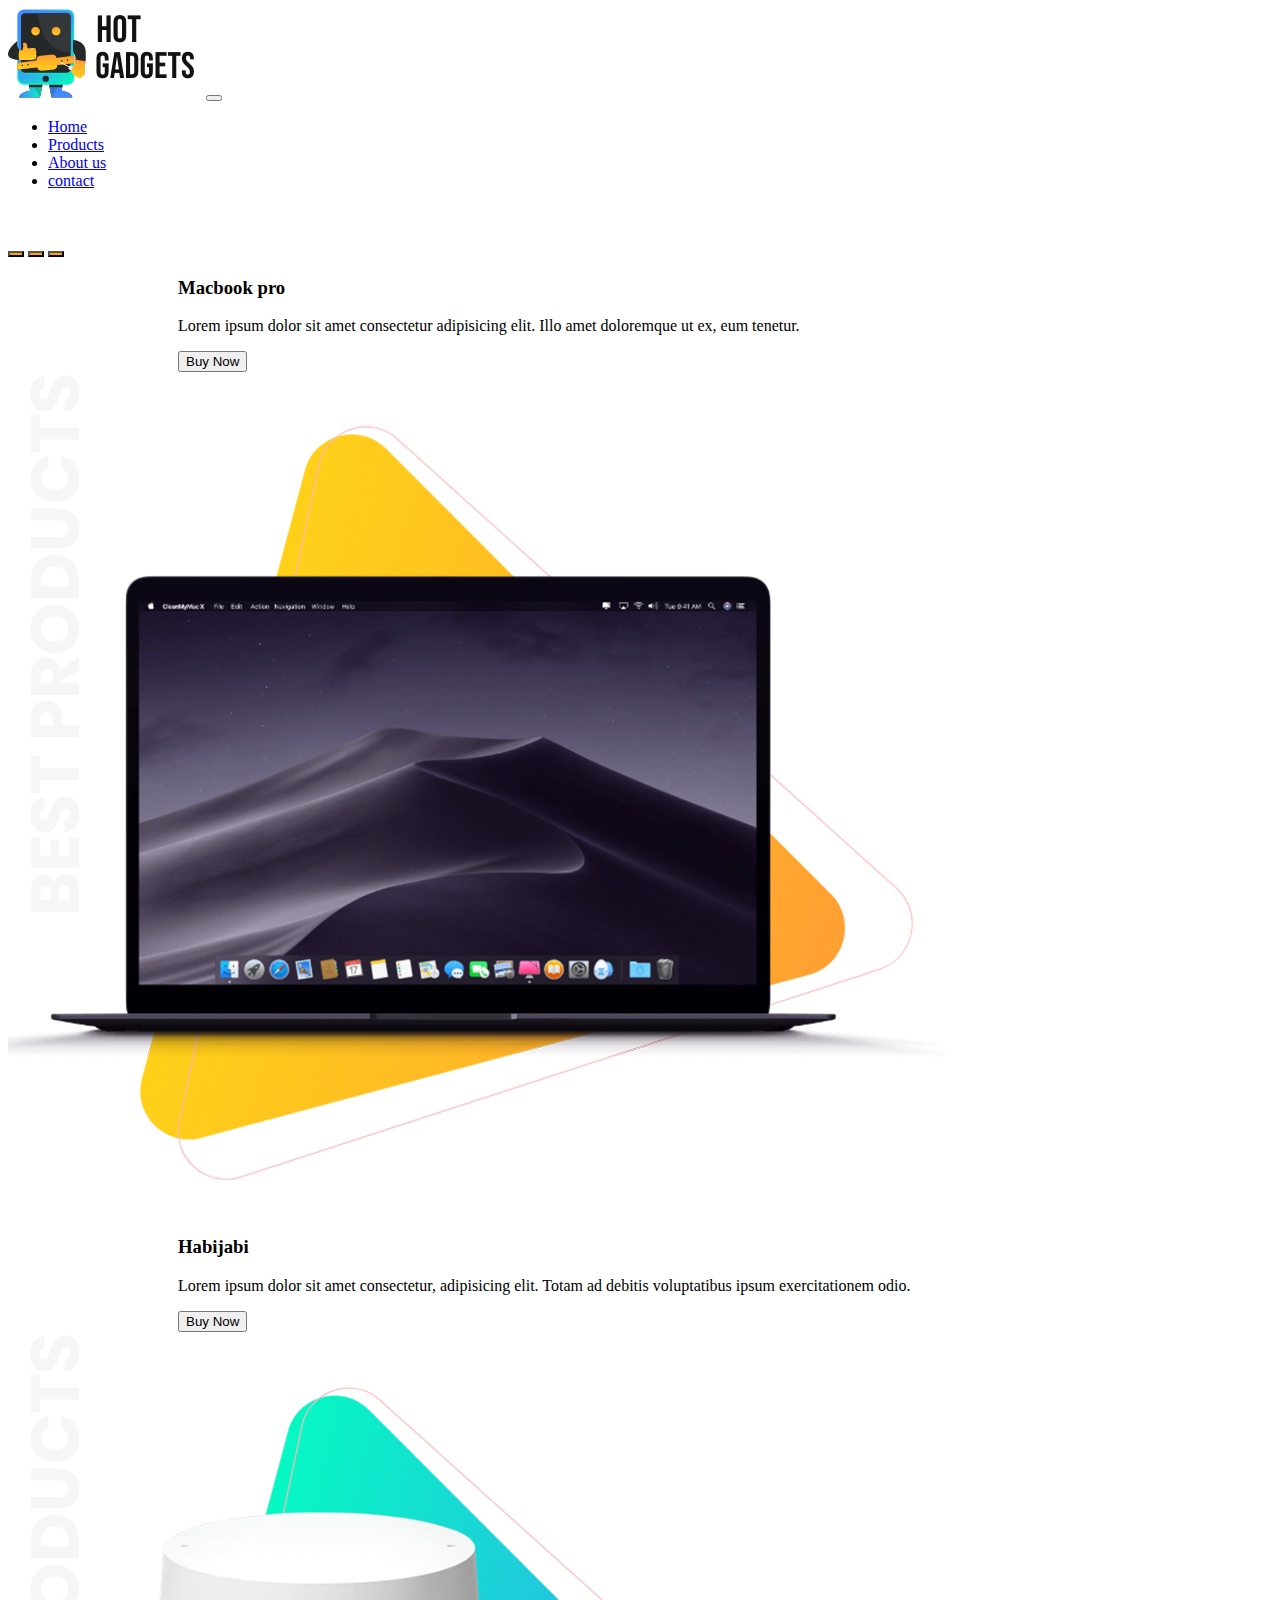
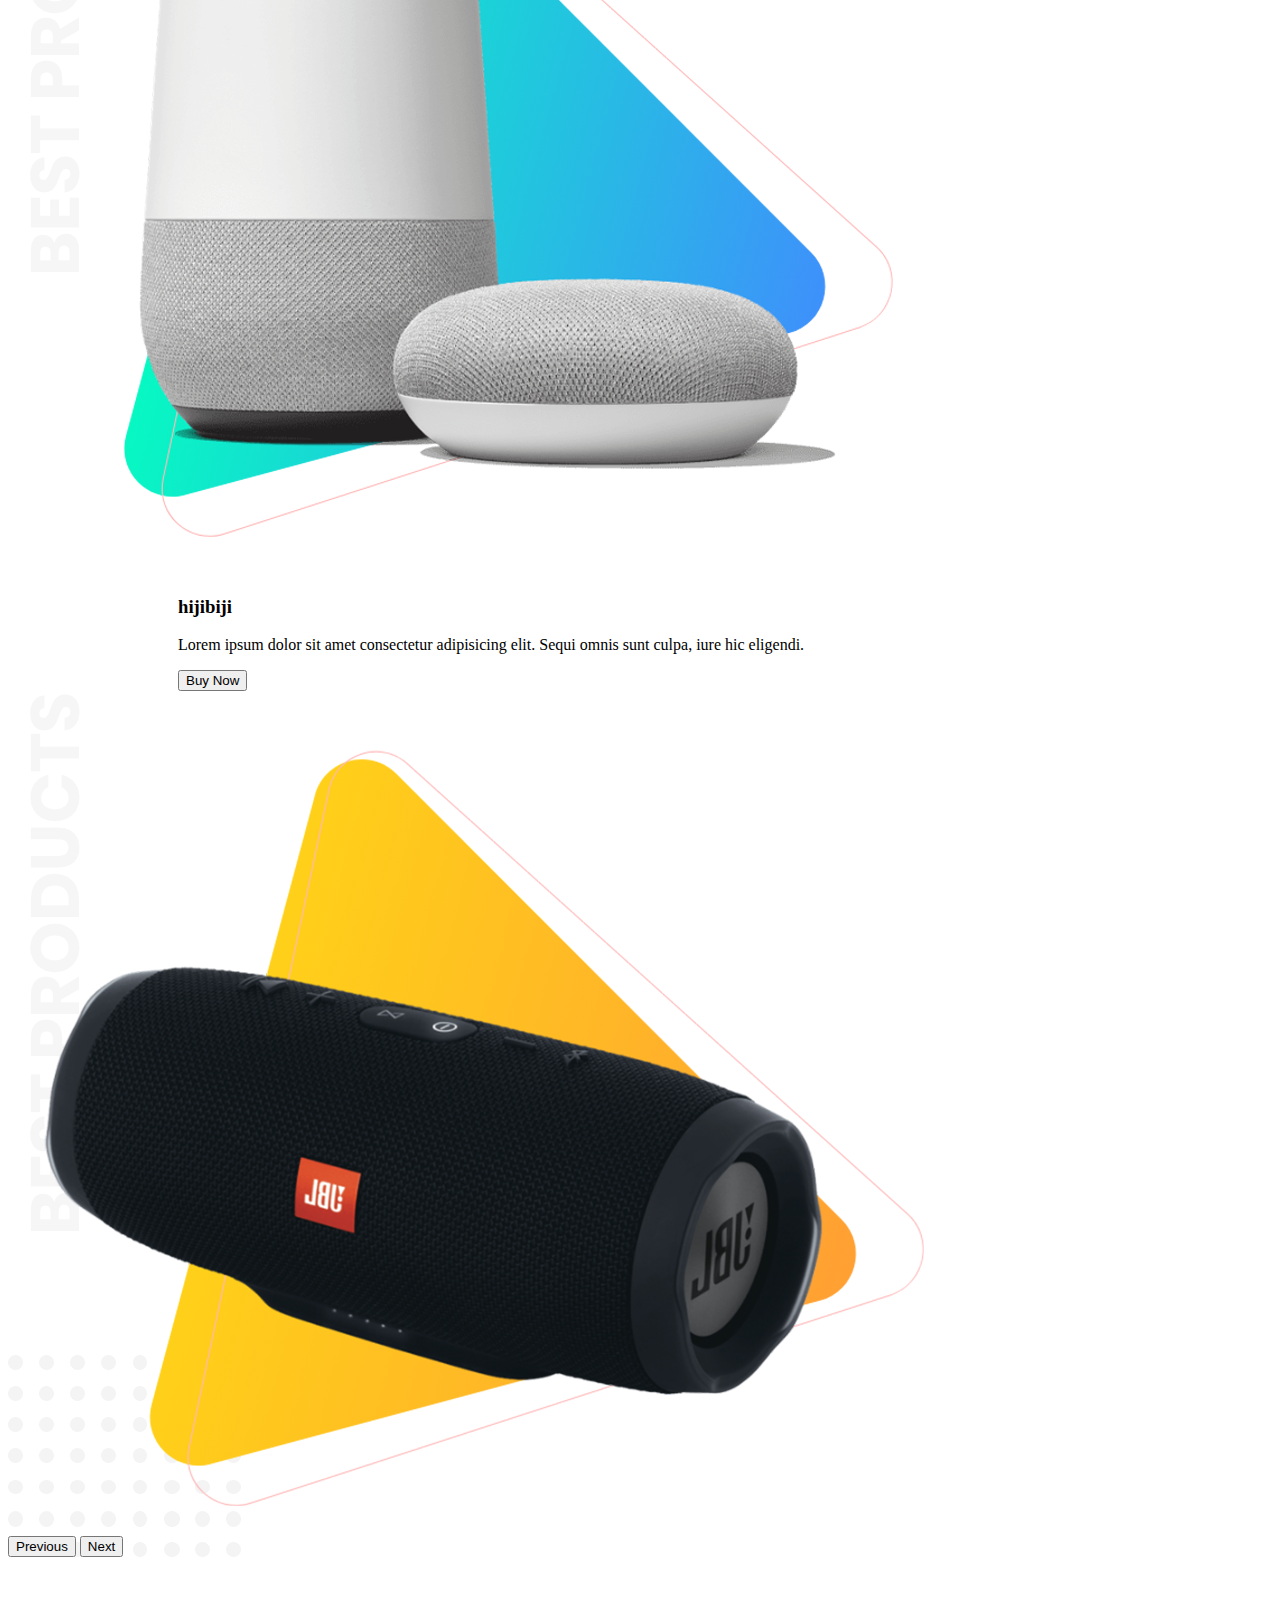
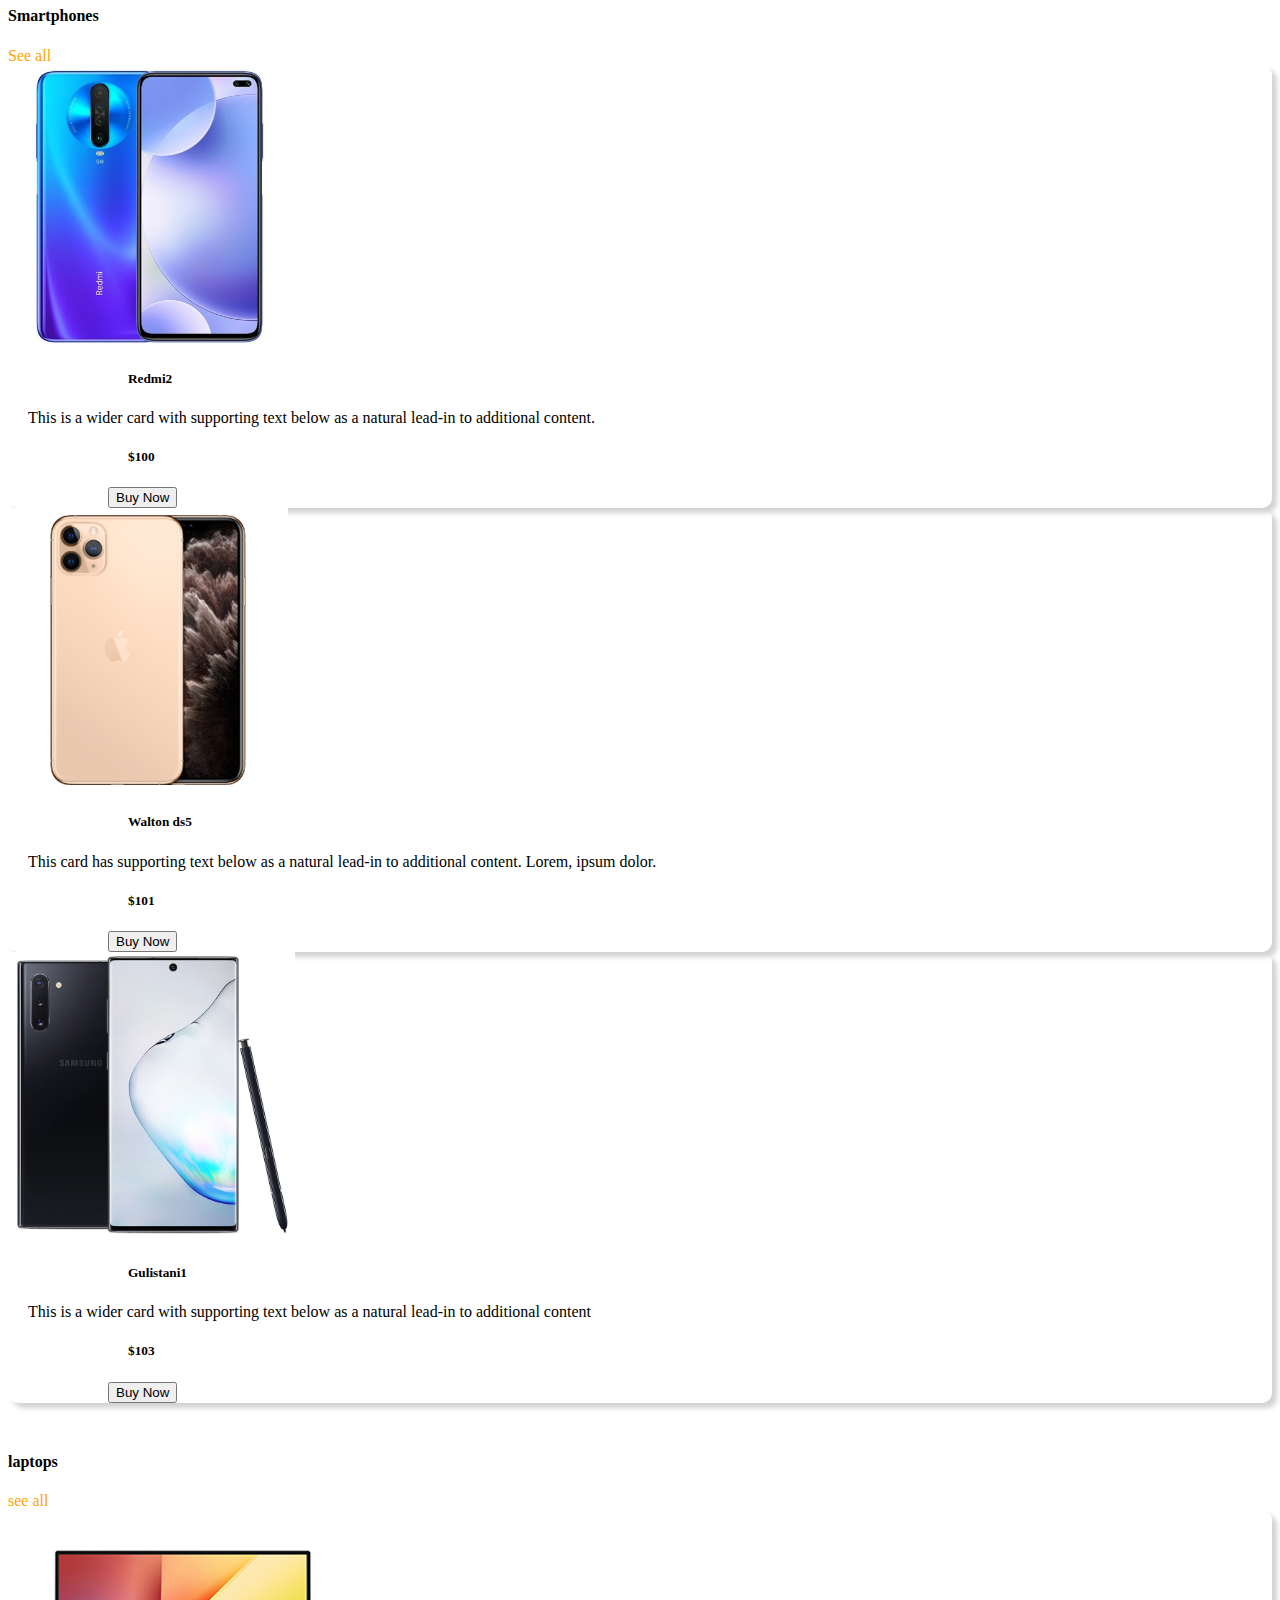
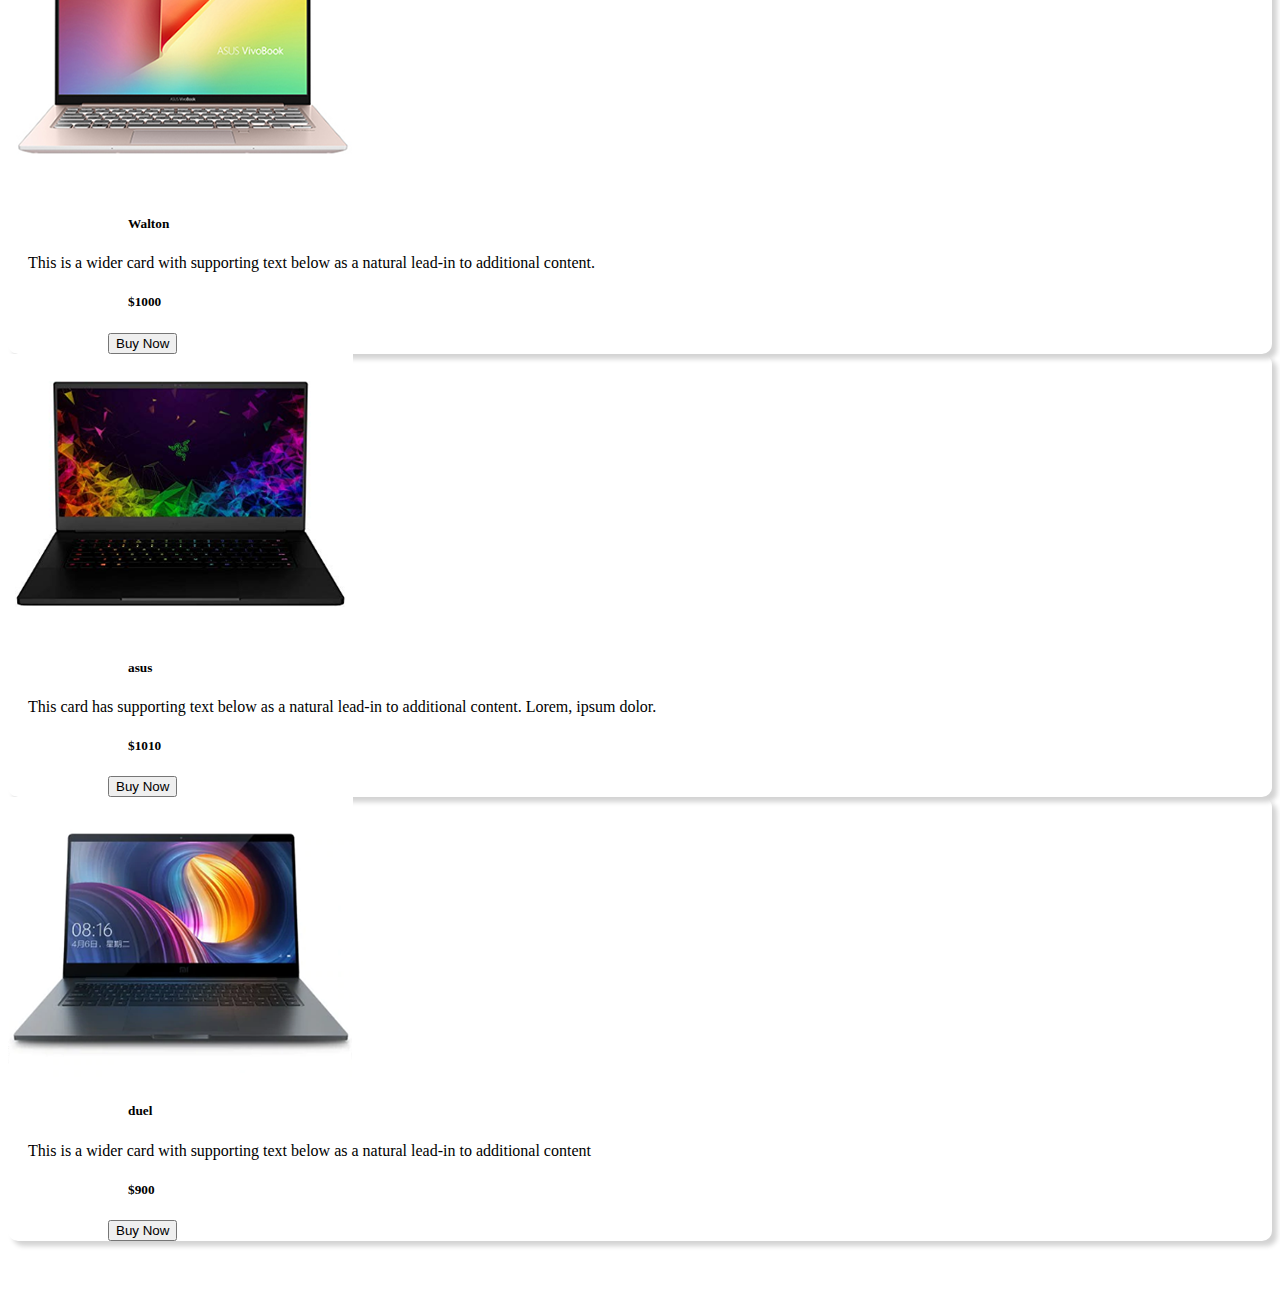
==== index.html @ 8af294b4 "spelling" ====
<!DOCTYPE html>
<html lang="en">
<head>
    <meta charset="UTF-8">
    <meta http-equiv="X-UA-Compatible" content="IE=edge">
    <meta name="viewport" content="width=device-width, initial-scale=1.0">
    <title>Hot Gadgets!</title>
    <link href="https://cdn.jsdelivr.net/npm/bootstrap@5.1.0/dist/css/bootstrap.min.css" rel="stylesheet" integrity="sha384-KyZXEAg3QhqLMpG8r+8fhAXLRk2vvoC2f3B09zVXn8CA5QIVfZOJ3BCsw2P0p/We" crossorigin="anonymous">
    <link rel="stylesheet" href="style.css">
</head>
<body>
  <nav class="navbar navbar-expand-lg navbar-light">
    <div class="container d-flex">
      <a class="navbar-brand" href="#" class="justify-content-start"><img src="logo.png" alt=""></a>
      <button class="navbar-toggler" type="button" data-bs-toggle="collapse" data-bs-target="#navbarNav" aria-controls="navbarNav" aria-expanded="false" aria-label="Toggle navigation">
        <span class="navbar-toggler-icon"></span>
      </button>
      <div class="collapse navbar-collapse justify-content-end" id="navbarNav">
        <ul class="navbar-nav">
          <li class="nav-item">
            <a class="nav-link" href="#">Home</a>
          </li>
          <li class="nav-item">
            <a class="nav-link" href="#phones">Products</a>
          </li>
          <li class="nav-item">
            <a class="nav-link" href="#">About us</a>
          </li>
          <li class="nav-item">
            <a class="nav-link" href="#">contact</a>
          </li>
        </ul>
      </div>
    </div>
  </nav>
  <div  id="banner">
    <div id="carouselExampleIndicators" class="carousel slide container" data-bs-ride="carousel">
      <div class="carousel-indicators">
        <button type="button" data-bs-target="#carouselExampleIndicators" data-bs-slide-to="0" class="active" aria-current="true" aria-label="Slide 1"></button>
        <button type="button" data-bs-target="#carouselExampleIndicators" data-bs-slide-to="1" aria-label="Slide 2"></button>
        <button type="button" data-bs-target="#carouselExampleIndicators" data-bs-slide-to="2" aria-label="Slide 3"></button>
      </div>
      <div class="carousel-inner">
        <div class="carousel-item active">
          <div class="row align-items-center">
            <div class="col-md-5" >
             <h3>Macbook pro</h3>
             <p> Lorem ipsum dolor sit amet consectetur adipisicing elit. Illo amet doloremque ut ex, eum tenetur.</p>
             <button type="button" class="btn btn-dark">Buy Now</button>
            </div>
            <div class="col-md-7">
              <img src="banner-products/product-1.png" class="d-block w-100" alt="...">
  
            </div>
          </div>
          
        </div>
        <div class="carousel-item">
          <div class="row align-items-center">
            <div class="col-md-5">
              <h3>Habijabi</h3>
              <p>Lorem ipsum dolor sit amet consectetur, adipisicing elit. Totam ad debitis voluptatibus ipsum exercitationem odio.</p>
              <button type="button" class="btn btn-dark">Buy Now</button>

            </div>
            <div class="col-md-7">
              <img src="banner-products/slider-1.png" class="d-block w-100" alt="...">
            </div>
          </div>
          
        </div>
        <div class="carousel-item">
          <div class="row align-items-center">
            <div class="col-md-5">
           <h3>hijibiji</h3>
           <p>Lorem ipsum dolor sit amet consectetur adipisicing elit. Sequi omnis sunt culpa, iure hic eligendi.</p>
           <button type="button" class="btn btn-dark">Buy Now</button>

            </div>
            <div class="col-md-7">
              <img src="banner-products/slider-3.png" class="d-block w-100" alt="...">
            </div>
          </div>
        </div>
      </div>
      <button class="carousel-control-prev" type="button" data-bs-target="#carouselExampleIndicators" data-bs-slide="prev">
        <span class="carousel-control-prev-icon" aria-hidden="true"></span>
        <span class="visually-hidden">Previous</span>
      </button>
      <button class="carousel-control-next" type="button" data-bs-target="#carouselExampleIndicators" data-bs-slide="next">
        <span class="carousel-control-next-icon" aria-hidden="true"></span>
        <span class="visually-hidden">Next</span>
      </button>
    </div>
  </div>
  
   <div class="container matha" id="phones">
    <h4 class="d-flex justify-content-start">Smartphones </h4>
    <a href="#" class="d-flex justify-content-end"> See all</a>
    <div class="row row-cols-1 row-cols-md-3 g-4">
      <div class="col">
        <div class="card h-100">
          <img src="phone/phone-1.png" class="card-img-top" alt="...">
          <div class="card-body">
                    <h5 class="card-title">Redmi2</h5>
            
            <p class=" card-text">This is a wider card with supporting text below as a natural lead-in to additional content.</p>
            <h5 >$100</h5>
            <button type="button" class="btn btn-dark">Buy Now</button>

          </div>
        </div>
      </div>
      <div class="col">
        <div class="card h-100">
          <img src="phone/phone-2.png" class="card-img-top" alt="...">
          <div class="card-body">
            <h5 class="card-title">Walton ds5</h5>
            <p class="card-text">This card has supporting text below as a natural lead-in to additional content. Lorem, ipsum dolor.</p>
            <h5>$101</h5>
            <button type="button" class="btn btn-dark">Buy Now</button>

          </div>
          
        </div>
      </div>
      <div class="col">
        <div class="card h-100">
          <img src="phone/phone-3.png" class="card-img-top" alt="...">
          <div class="card-body">
            <h5 class="card-title">Gulistani1</h5>
            <p class="card-text">This is a wider card with supporting text below as a natural lead-in to additional content</p>
            <h5> $103</h5>
            <button type="button" class="btn btn-dark">Buy Now</button>

          </div>
         
        </div>
      </div>
    </div>
   </div>
   
   <div class="container matha">
     <h4 class="d-flex justify-content-start">laptops</h4>
     <a href="#" class="d-flex justify-content-end"> see all</a>
     <div class="row row-cols-1 row-cols-md-3 g-4">
      <div class="col">
        <div class="card h-100">
          <img src="laptop/product-1.png" class="card-img-top" alt="...">
          <div class="card-body">
                    <h5 class="card-title">Walton</h5>
            
            <p class=" card-text">This is a wider card with supporting text below as a natural lead-in to additional content.</p>
            <h5 >$1000</h5>
            <button type="button" class="btn btn-dark">Buy Now</button>

          </div>
        </div>
      </div>
      <div class="col">
        <div class="card h-100">
          <img src="laptop/product-2.png" class="card-img-top" alt="...">
          <div class="card-body">
            <h5 class="card-title">asus</h5>
            <p class="card-text">This card has supporting text below as a natural lead-in to additional content. Lorem, ipsum dolor.</p>
            <h5>$1010</h5>
            <button type="button" class="btn btn-dark">Buy Now</button>

          </div>
          
        </div>
      </div>
      <div class="col">
        <div class="card h-100">
          <img src="laptop/product-3.png" class="card-img-top" alt="...">
          <div class="card-body">
            <h5 class="card-title">duel</h5>
            <p class="card-text">This is a wider card with supporting text below as a natural lead-in to additional content</p>
            <h5> $900</h5>
            <button type="button" class="btn btn-dark">Buy Now</button>

          </div>
         
        </div>
      </div>
    </div>
   </div>
    <script src="https://cdn.jsdelivr.net/npm/bootstrap@5.1.0/dist/js/bootstrap.bundle.min.js" integrity="sha384-U1DAWAznBHeqEIlVSCgzq+c9gqGAJn5c/t99JyeKa9xxaYpSvHU5awsuZVVFIhvj" crossorigin="anonymous"></script>
</body>
</html>
---- style.css ----
.container{
    margin-bottom: 50px;
}
#banner{
    background-image: url('bg-2.png');
    background-repeat: no-repeat;
    background-position-x: left;
    background-position-y: bottom;
}

.col-md-7{
     background-image: url('bg-1.png');
     background-repeat: no-repeat;
}
.col-md-5{
   padding-left: 170px;
}

.matha a{
    text-decoration: none;
    color: orange;
}
.card-body p{
    padding-left: 20px;
}
.card-body h5{
   padding-left: 120px;
}
.card-body button{
    margin-left: 100px;
}
.card{
    box-shadow: 5px 5px 5px lightgray;
    border-radius: 10px;
}

.carousel-indicators [data-bs-target]{
    background-color: orange;
}
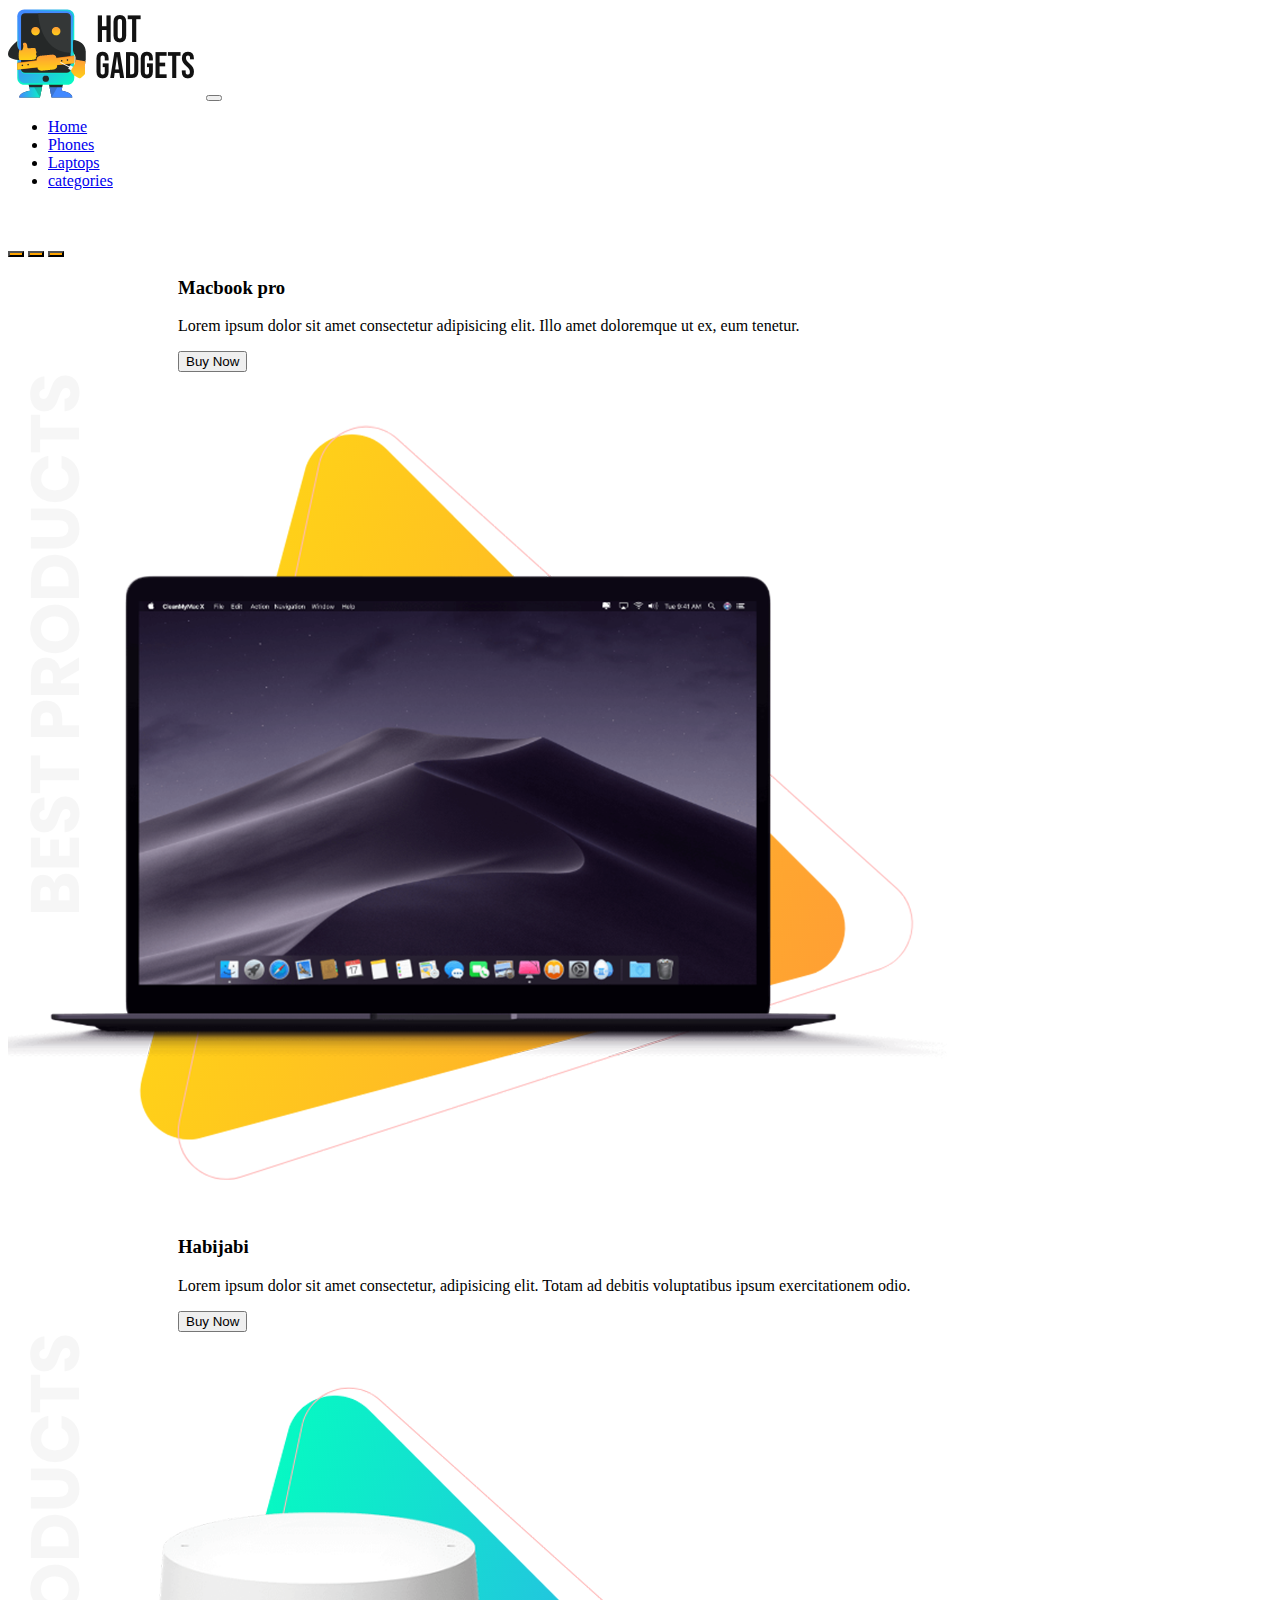
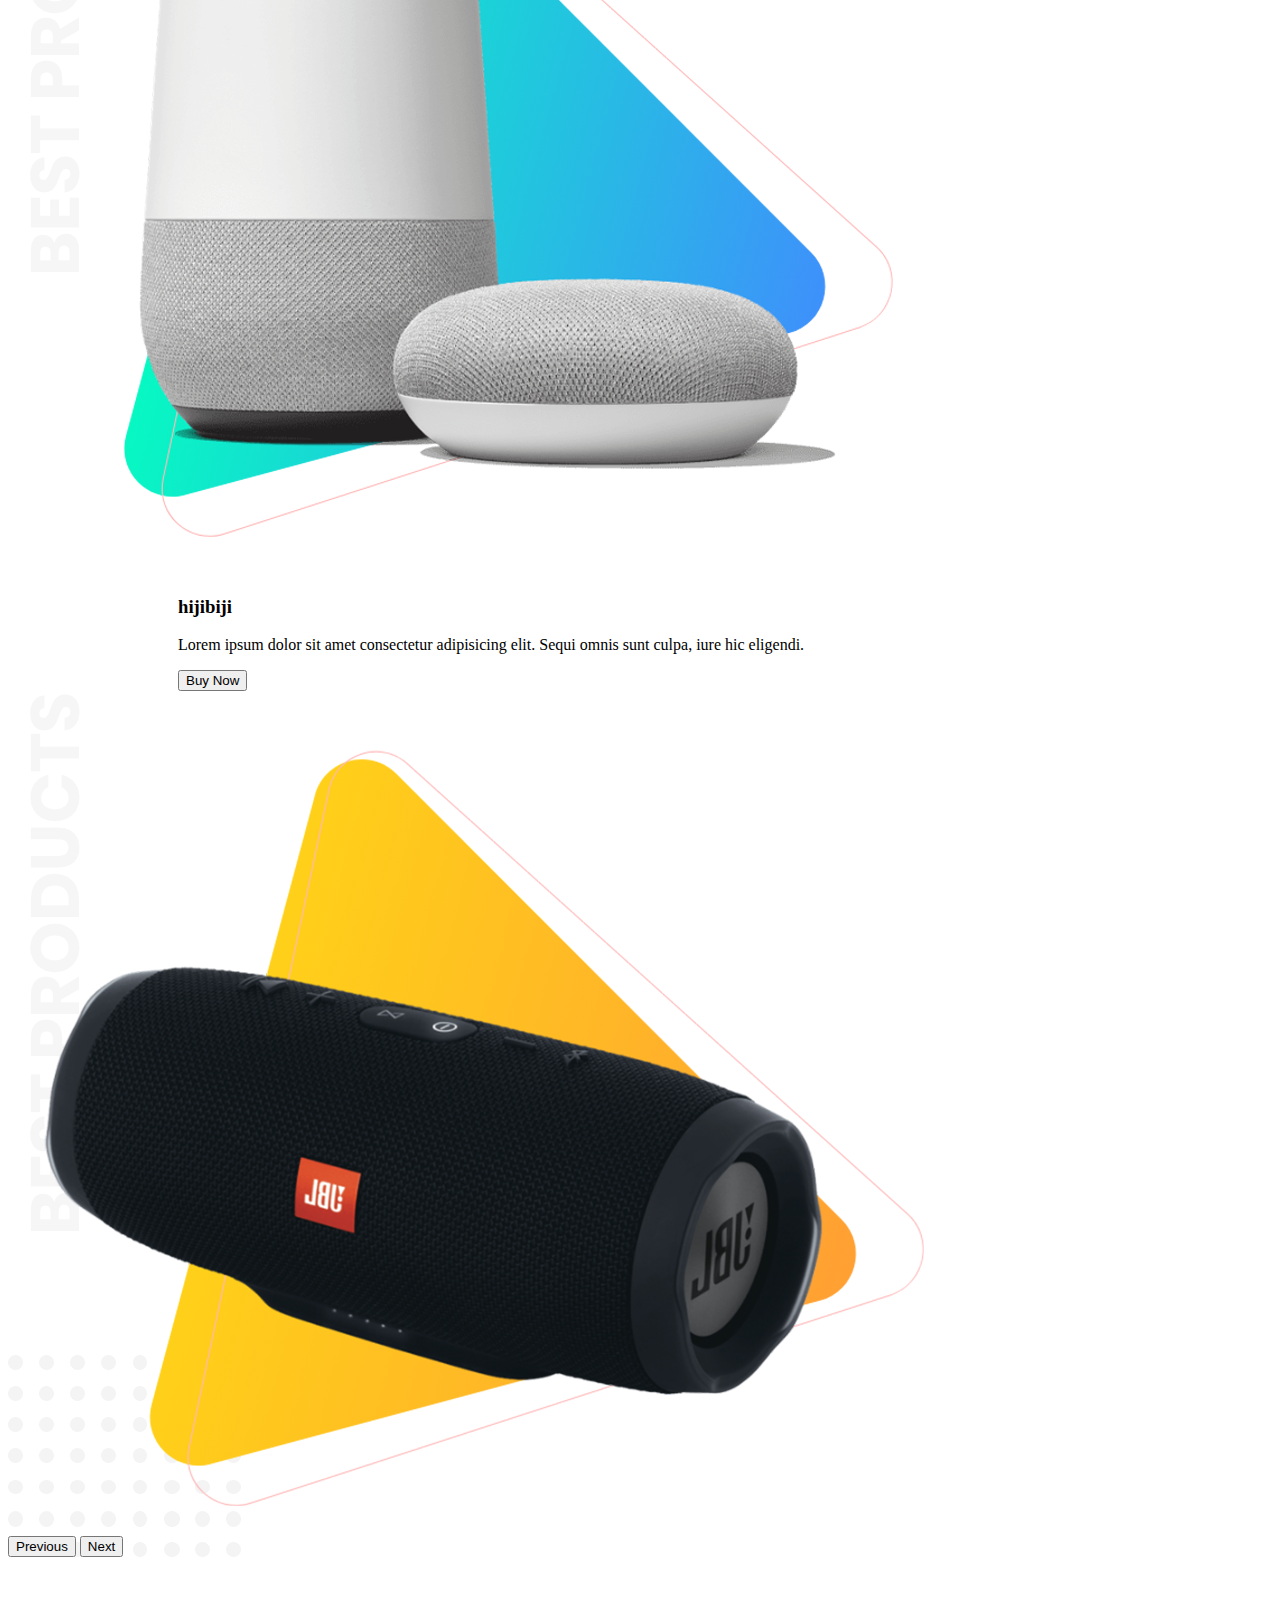
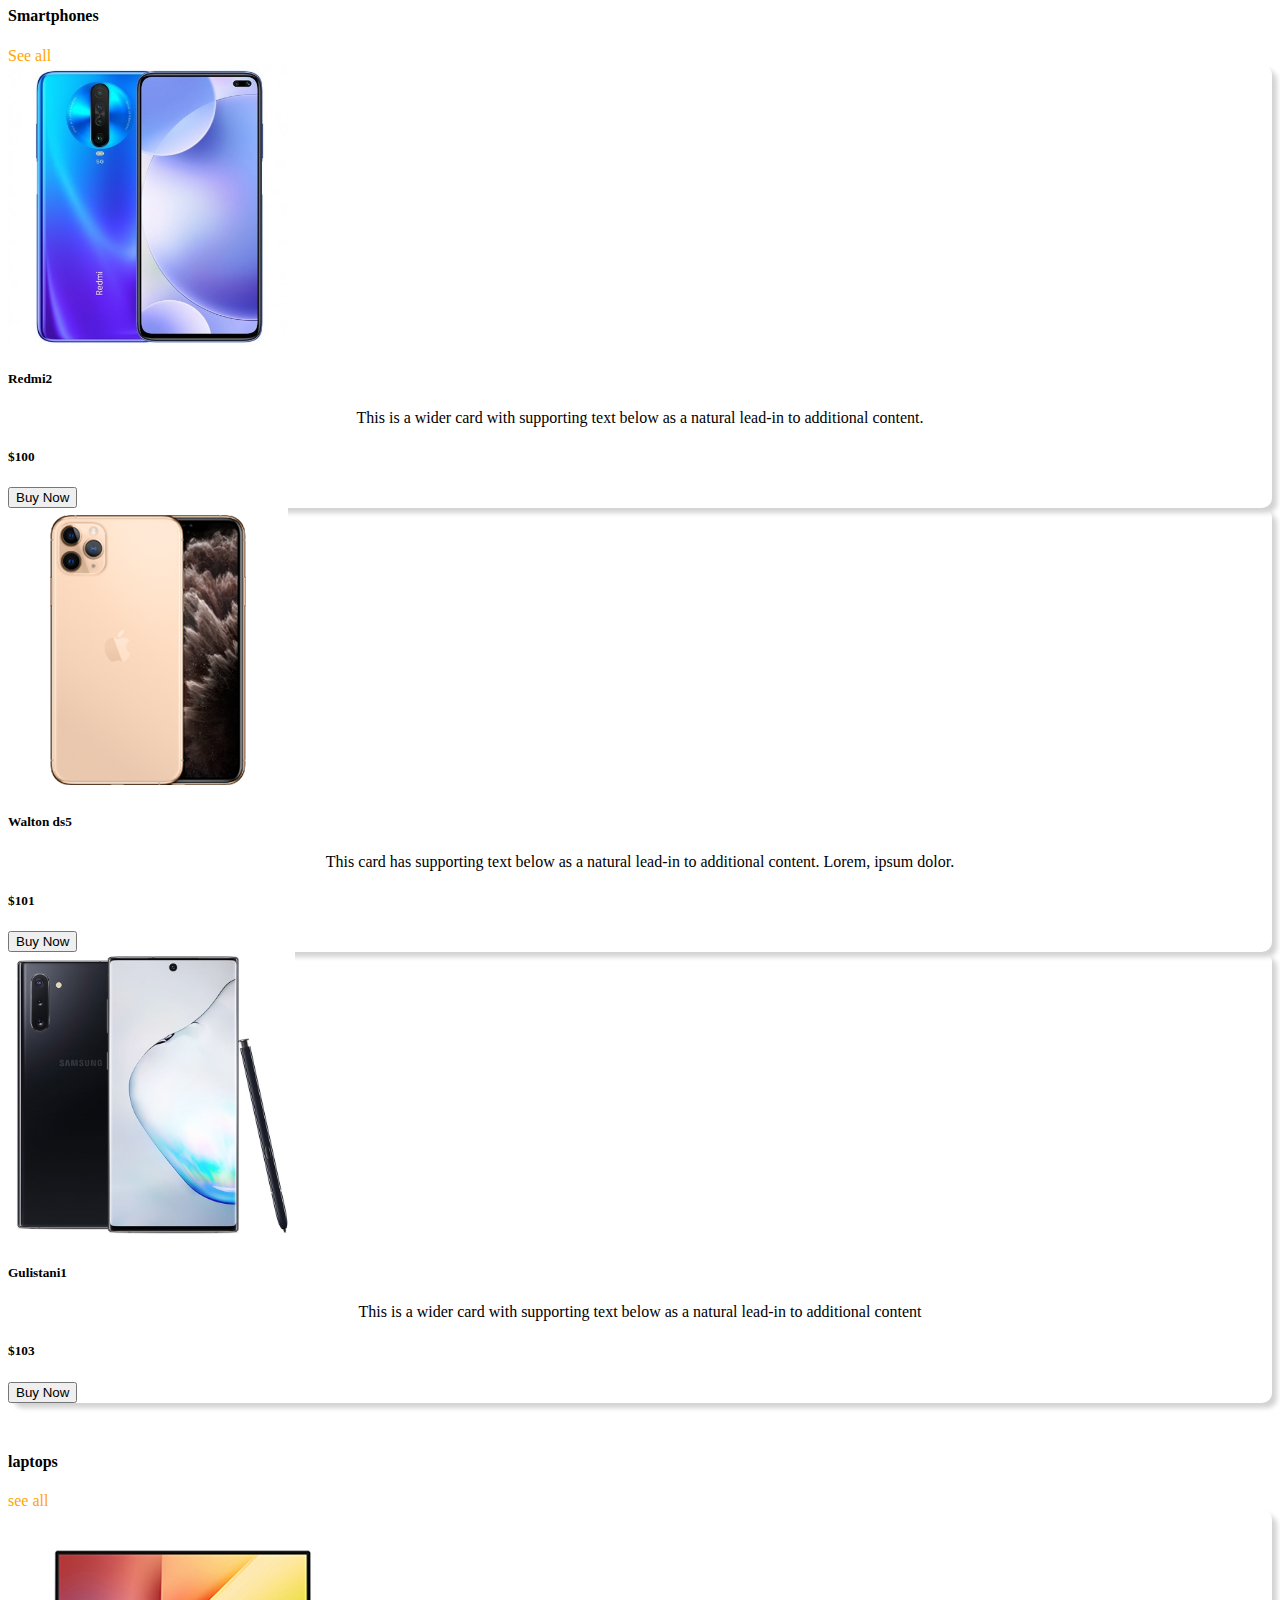
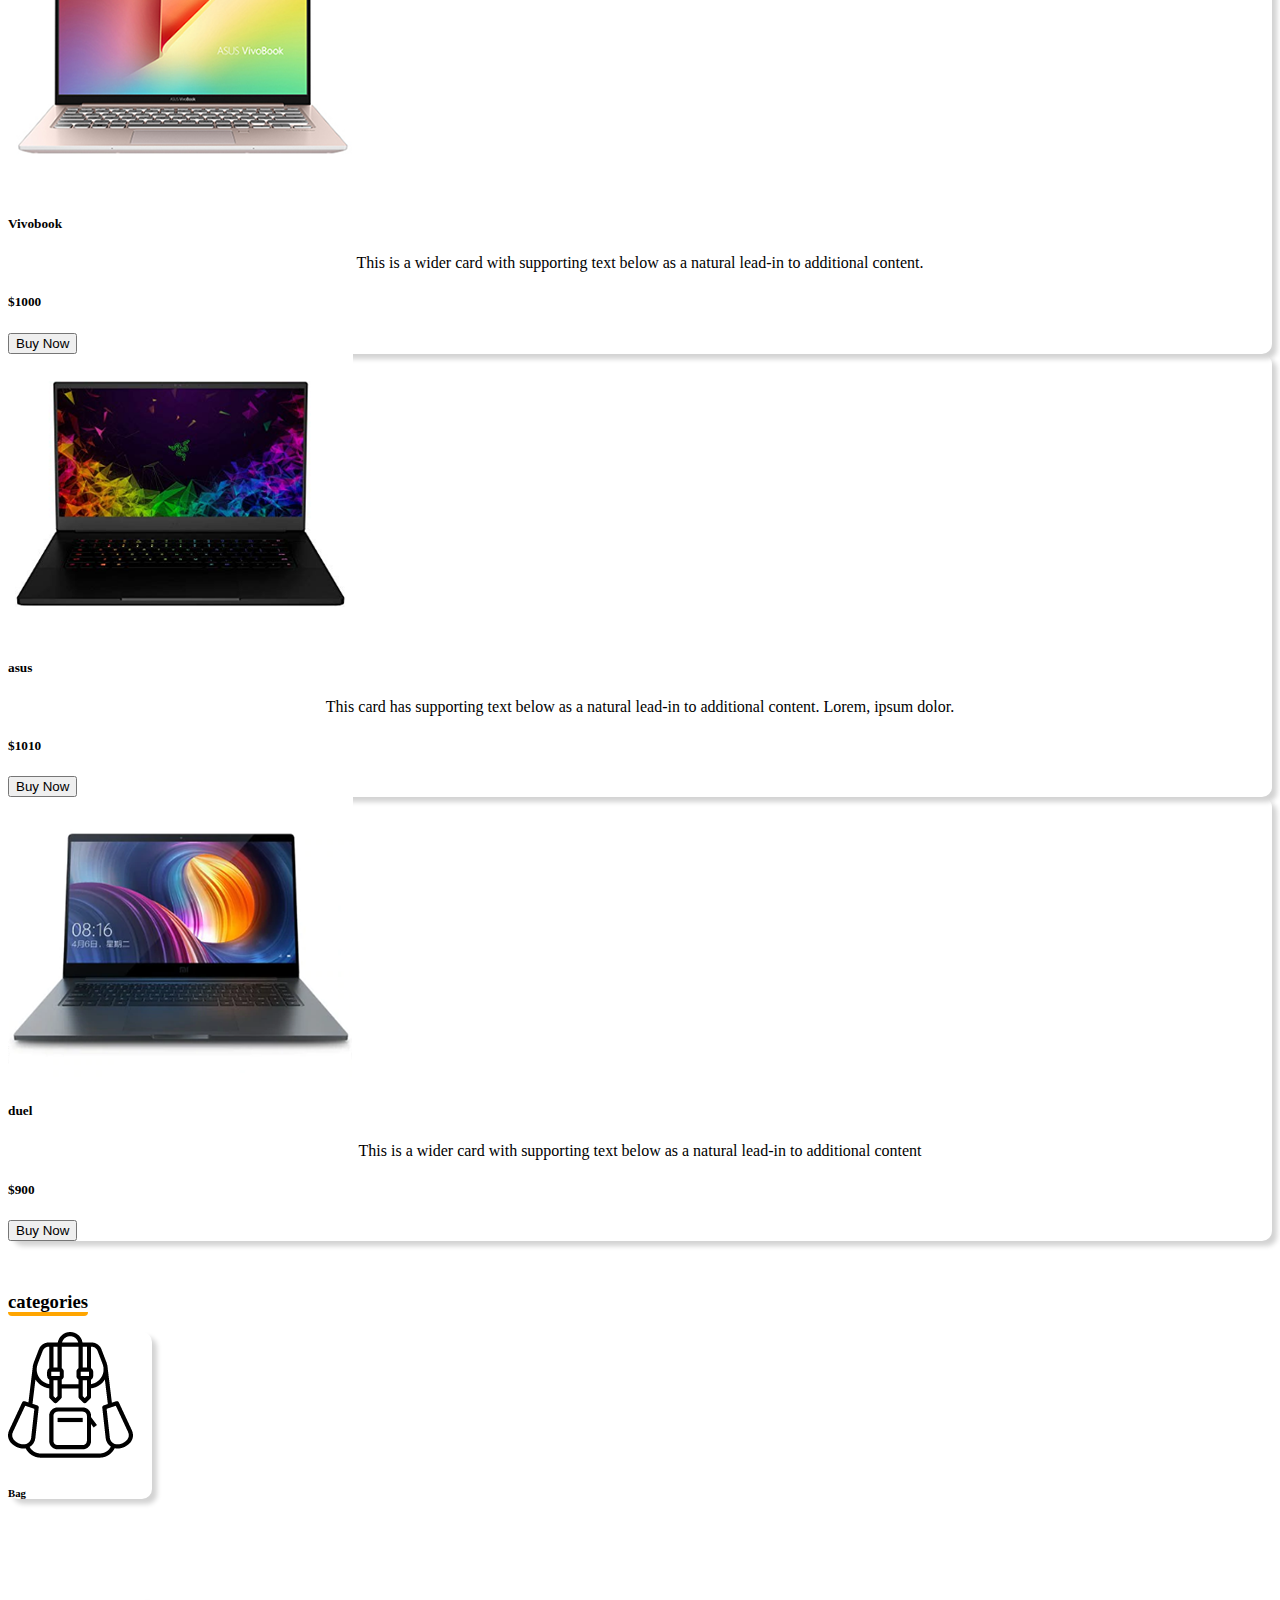
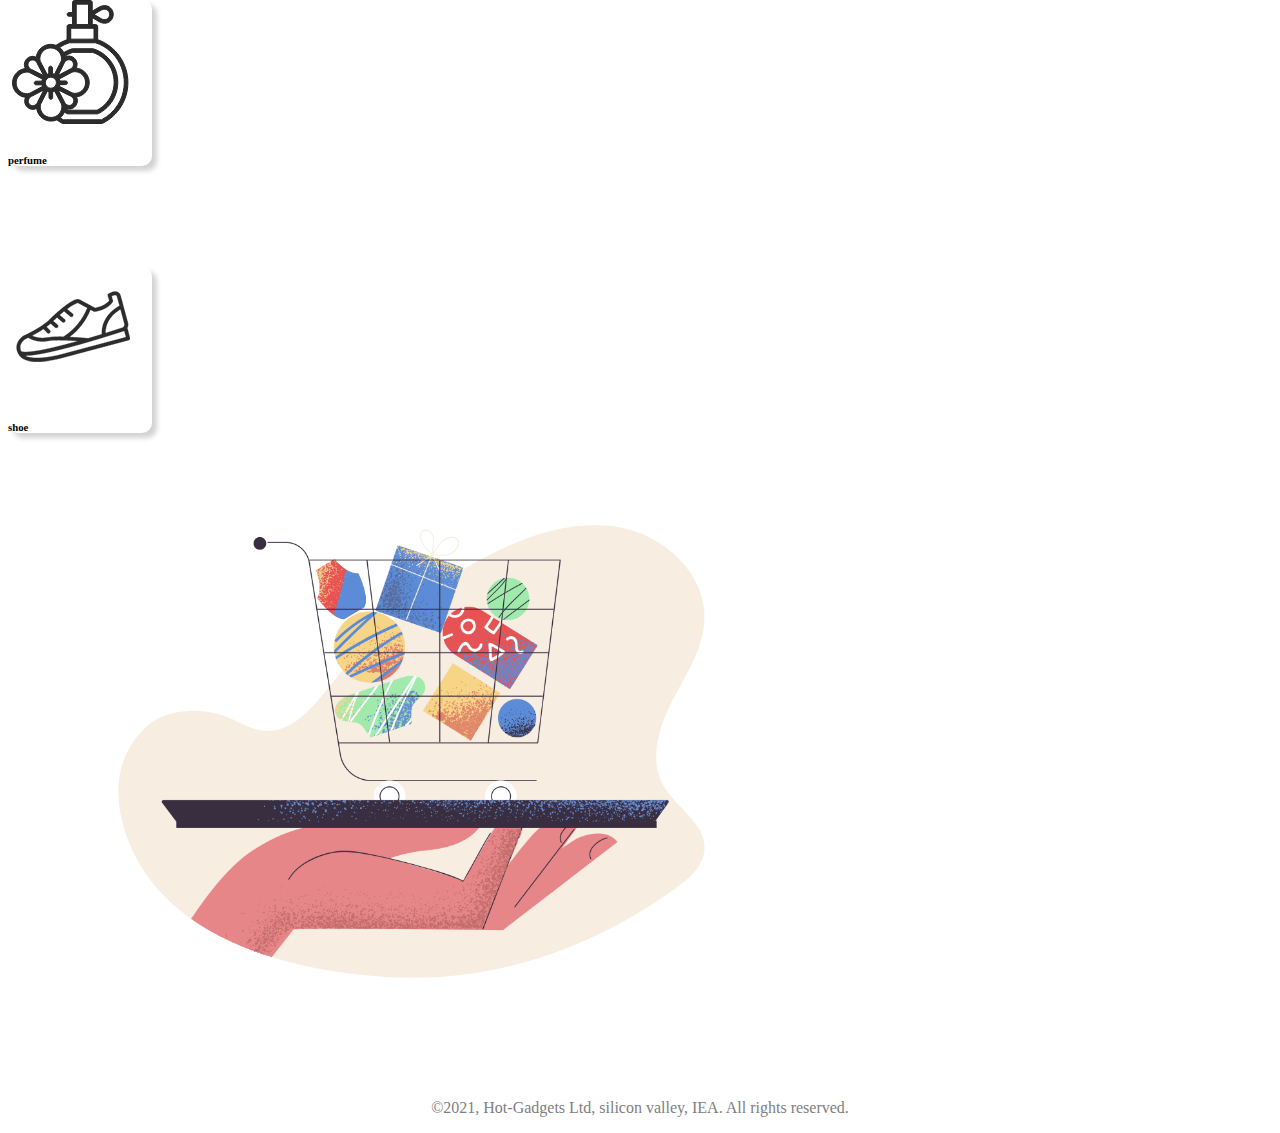
==== commit f4ed83bb: "hot-gadgets completed" ====
--- a/index.html
+++ b/index.html
@@ -1,18 +1,22 @@
 <!DOCTYPE html>
 <html lang="en">
+
 <head>
-    <meta charset="UTF-8">
-    <meta http-equiv="X-UA-Compatible" content="IE=edge">
-    <meta name="viewport" content="width=device-width, initial-scale=1.0">
-    <title>Hot Gadgets!</title>
-    <link href="https://cdn.jsdelivr.net/npm/bootstrap@5.1.0/dist/css/bootstrap.min.css" rel="stylesheet" integrity="sha384-KyZXEAg3QhqLMpG8r+8fhAXLRk2vvoC2f3B09zVXn8CA5QIVfZOJ3BCsw2P0p/We" crossorigin="anonymous">
-    <link rel="stylesheet" href="style.css">
+  <meta charset="UTF-8">
+  <meta http-equiv="X-UA-Compatible" content="IE=edge">
+  <meta name="viewport" content="width=device-width, initial-scale=1.0">
+  <title>Hot Gadgets!</title>
+  <link href="https://cdn.jsdelivr.net/npm/bootstrap@5.1.0/dist/css/bootstrap.min.css" rel="stylesheet"
+    integrity="sha384-KyZXEAg3QhqLMpG8r+8fhAXLRk2vvoC2f3B09zVXn8CA5QIVfZOJ3BCsw2P0p/We" crossorigin="anonymous">
+  <link rel="stylesheet" href="style.css">
 </head>
+
 <body>
   <nav class="navbar navbar-expand-lg navbar-light">
     <div class="container d-flex">
-      <a class="navbar-brand" href="#" class="justify-content-start"><img src="logo.png" alt=""></a>
-      <button class="navbar-toggler" type="button" data-bs-toggle="collapse" data-bs-target="#navbarNav" aria-controls="navbarNav" aria-expanded="false" aria-label="Toggle navigation">
+      <a class="navbar-brand justify-content-start" href="#"><img src="logo.png" alt=""></a>
+      <button class="navbar-toggler" type="button" data-bs-toggle="collapse" data-bs-target="#navbarNav"
+        aria-controls="navbarNav" aria-expanded="false" aria-label="Toggle navigation">
         <span class="navbar-toggler-icon"></span>
       </button>
       <div class="collapse navbar-collapse justify-content-end" id="navbarNav">
@@ -21,45 +25,49 @@
             <a class="nav-link" href="#">Home</a>
           </li>
           <li class="nav-item">
-            <a class="nav-link" href="#phones">Products</a>
-          </li>
-          <li class="nav-item">
-            <a class="nav-link" href="#">About us</a>
-          </li>
-          <li class="nav-item">
-            <a class="nav-link" href="#">contact</a>
+            <a class="nav-link" href="#phones">Phones</a>
+          </li>
+          <li class="nav-item">
+            <a class="nav-link" href="#laptops">Laptops</a>
+          </li>
+          <li class="nav-item">
+            <a class="nav-link" href="#categories">categories</a>
           </li>
         </ul>
       </div>
     </div>
   </nav>
-  <div  id="banner">
+  <div id="banner">
     <div id="carouselExampleIndicators" class="carousel slide container" data-bs-ride="carousel">
       <div class="carousel-indicators">
-        <button type="button" data-bs-target="#carouselExampleIndicators" data-bs-slide-to="0" class="active" aria-current="true" aria-label="Slide 1"></button>
-        <button type="button" data-bs-target="#carouselExampleIndicators" data-bs-slide-to="1" aria-label="Slide 2"></button>
-        <button type="button" data-bs-target="#carouselExampleIndicators" data-bs-slide-to="2" aria-label="Slide 3"></button>
+        <button type="button" data-bs-target="#carouselExampleIndicators" data-bs-slide-to="0" class="active"
+          aria-current="true" aria-label="Slide 1"></button>
+        <button type="button" data-bs-target="#carouselExampleIndicators" data-bs-slide-to="1"
+          aria-label="Slide 2"></button>
+        <button type="button" data-bs-target="#carouselExampleIndicators" data-bs-slide-to="2"
+          aria-label="Slide 3"></button>
       </div>
       <div class="carousel-inner">
         <div class="carousel-item active">
           <div class="row align-items-center">
-            <div class="col-md-5" >
-             <h3>Macbook pro</h3>
-             <p> Lorem ipsum dolor sit amet consectetur adipisicing elit. Illo amet doloremque ut ex, eum tenetur.</p>
-             <button type="button" class="btn btn-dark">Buy Now</button>
+            <div class="col-md-5">
+              <h3>Macbook pro</h3>
+              <p> Lorem ipsum dolor sit amet consectetur adipisicing elit. Illo amet doloremque ut ex, eum tenetur.</p>
+              <button type="button" class="btn btn-dark">Buy Now</button>
             </div>
             <div class="col-md-7">
               <img src="banner-products/product-1.png" class="d-block w-100" alt="...">
-  
-            </div>
-          </div>
-          
+
+            </div>
+          </div>
+
         </div>
         <div class="carousel-item">
           <div class="row align-items-center">
             <div class="col-md-5">
               <h3>Habijabi</h3>
-              <p>Lorem ipsum dolor sit amet consectetur, adipisicing elit. Totam ad debitis voluptatibus ipsum exercitationem odio.</p>
+              <p>Lorem ipsum dolor sit amet consectetur, adipisicing elit. Totam ad debitis voluptatibus ipsum
+                exercitationem odio.</p>
               <button type="button" class="btn btn-dark">Buy Now</button>
 
             </div>
@@ -67,14 +75,14 @@
               <img src="banner-products/slider-1.png" class="d-block w-100" alt="...">
             </div>
           </div>
-          
+
         </div>
         <div class="carousel-item">
           <div class="row align-items-center">
             <div class="col-md-5">
-           <h3>hijibiji</h3>
-           <p>Lorem ipsum dolor sit amet consectetur adipisicing elit. Sequi omnis sunt culpa, iure hic eligendi.</p>
-           <button type="button" class="btn btn-dark">Buy Now</button>
+              <h3>hijibiji</h3>
+              <p>Lorem ipsum dolor sit amet consectetur adipisicing elit. Sequi omnis sunt culpa, iure hic eligendi.</p>
+              <button type="button" class="btn btn-dark">Buy Now</button>
 
             </div>
             <div class="col-md-7">
@@ -83,18 +91,20 @@
           </div>
         </div>
       </div>
-      <button class="carousel-control-prev" type="button" data-bs-target="#carouselExampleIndicators" data-bs-slide="prev">
+      <button class="carousel-control-prev" type="button" data-bs-target="#carouselExampleIndicators"
+        data-bs-slide="prev">
         <span class="carousel-control-prev-icon" aria-hidden="true"></span>
         <span class="visually-hidden">Previous</span>
       </button>
-      <button class="carousel-control-next" type="button" data-bs-target="#carouselExampleIndicators" data-bs-slide="next">
+      <button class="carousel-control-next" type="button" data-bs-target="#carouselExampleIndicators"
+        data-bs-slide="next">
         <span class="carousel-control-next-icon" aria-hidden="true"></span>
         <span class="visually-hidden">Next</span>
       </button>
     </div>
   </div>
-  
-   <div class="container matha" id="phones">
+
+  <div class="container matha" id="phones">
     <h4 class="d-flex justify-content-start">Smartphones </h4>
     <a href="#" class="d-flex justify-content-end"> See all</a>
     <div class="row row-cols-1 row-cols-md-3 g-4">
@@ -102,11 +112,15 @@
         <div class="card h-100">
           <img src="phone/phone-1.png" class="card-img-top" alt="...">
           <div class="card-body">
-                    <h5 class="card-title">Redmi2</h5>
-            
-            <p class=" card-text">This is a wider card with supporting text below as a natural lead-in to additional content.</p>
-            <h5 >$100</h5>
-            <button type="button" class="btn btn-dark">Buy Now</button>
+            <h5 class="card-title d-flex justify-content-center">Redmi2</h5>
+
+            <p class=" card-text ">This is a wider card with supporting text below as a natural lead-in to additional
+              content.</p>
+
+            <h5 class="d-flex justify-content-center">$100</h5>
+            <div class="d-flex justify-content-center">
+              <button type="button" class="btn btn-dark">Buy Now</button>
+            </div>
 
           </div>
         </div>
@@ -115,44 +129,53 @@
         <div class="card h-100">
           <img src="phone/phone-2.png" class="card-img-top" alt="...">
           <div class="card-body">
-            <h5 class="card-title">Walton ds5</h5>
-            <p class="card-text">This card has supporting text below as a natural lead-in to additional content. Lorem, ipsum dolor.</p>
-            <h5>$101</h5>
-            <button type="button" class="btn btn-dark">Buy Now</button>
-
-          </div>
-          
+            <h5 class="card-title d-flex justify-content-center">Walton ds5</h5>
+            <p class="card-text">This card has supporting text below as a natural lead-in to additional content. Lorem,
+              ipsum dolor.</p>
+            <h5 class="d-flex justify-content-center">$101</h5>
+            <div class="d-flex justify-content-center">
+              <button type="button" class="btn btn-dark">Buy Now</button>
+            </div>
+
+          </div>
+
         </div>
       </div>
       <div class="col">
         <div class="card h-100">
           <img src="phone/phone-3.png" class="card-img-top" alt="...">
           <div class="card-body">
-            <h5 class="card-title">Gulistani1</h5>
-            <p class="card-text">This is a wider card with supporting text below as a natural lead-in to additional content</p>
-            <h5> $103</h5>
-            <button type="button" class="btn btn-dark">Buy Now</button>
-
-          </div>
-         
-        </div>
-      </div>
-    </div>
-   </div>
-   
-   <div class="container matha">
-     <h4 class="d-flex justify-content-start">laptops</h4>
-     <a href="#" class="d-flex justify-content-end"> see all</a>
-     <div class="row row-cols-1 row-cols-md-3 g-4">
+            <h5 class="card-title d-flex justify-content-center">Gulistani1</h5>
+            <p class="card-text">This is a wider card with supporting text below as a natural lead-in to additional
+              content</p>
+            <h5 class="d-flex justify-content-center"> $103</h5>
+            <div class="d-flex justify-content-center">
+              <button type="button" class="btn btn-dark">Buy Now</button>
+            </div>
+
+          </div>
+
+        </div>
+      </div>
+    </div>
+  </div>
+
+  <div class="container matha" id="laptops">
+    <h4 class="d-flex justify-content-start">laptops</h4>
+    <a href="#" class="d-flex justify-content-end"> see all</a>
+    <div class="row row-cols-1 row-cols-md-3 g-4">
       <div class="col">
         <div class="card h-100">
           <img src="laptop/product-1.png" class="card-img-top" alt="...">
           <div class="card-body">
-                    <h5 class="card-title">Walton</h5>
-            
-            <p class=" card-text">This is a wider card with supporting text below as a natural lead-in to additional content.</p>
-            <h5 >$1000</h5>
-            <button type="button" class="btn btn-dark">Buy Now</button>
+            <h5 class="card-title d-flex justify-content-center">Vivobook</h5>
+
+            <p class=" card-text">This is a wider card with supporting text below as a natural lead-in to additional
+              content.</p>
+            <h5 class="d-flex justify-content-center">$1000</h5>
+            <div class="d-flex justify-content-center">   
+                       <button type="button" class="btn btn-dark">Buy Now</button>
+            </div>
 
           </div>
         </div>
@@ -161,30 +184,78 @@
         <div class="card h-100">
           <img src="laptop/product-2.png" class="card-img-top" alt="...">
           <div class="card-body">
-            <h5 class="card-title">asus</h5>
-            <p class="card-text">This card has supporting text below as a natural lead-in to additional content. Lorem, ipsum dolor.</p>
-            <h5>$1010</h5>
-            <button type="button" class="btn btn-dark">Buy Now</button>
-
-          </div>
-          
+            <h5 class="card-title d-flex justify-content-center">asus</h5>
+            <p class="card-text">This card has supporting text below as a natural lead-in to additional content. Lorem,
+              ipsum dolor.</p>
+            <h5 class="d-flex justify-content-center">$1010</h5>
+            <div class="d-flex justify-content-center">
+              <button type="button" class="btn btn-dark">Buy Now</button>
+            </div>
+
+          </div>
+
         </div>
       </div>
       <div class="col">
         <div class="card h-100">
           <img src="laptop/product-3.png" class="card-img-top" alt="...">
           <div class="card-body">
-            <h5 class="card-title">duel</h5>
-            <p class="card-text">This is a wider card with supporting text below as a natural lead-in to additional content</p>
-            <h5> $900</h5>
-            <button type="button" class="btn btn-dark">Buy Now</button>
-
-          </div>
-         
-        </div>
-      </div>
-    </div>
-   </div>
-    <script src="https://cdn.jsdelivr.net/npm/bootstrap@5.1.0/dist/js/bootstrap.bundle.min.js" integrity="sha384-U1DAWAznBHeqEIlVSCgzq+c9gqGAJn5c/t99JyeKa9xxaYpSvHU5awsuZVVFIhvj" crossorigin="anonymous"></script>
+            <h5 class="card-title d-flex justify-content-center">duel</h5>
+            <p class="card-text">This is a wider card with supporting text below as a natural lead-in to additional
+              content</p>
+            <h5 class="d-flex justify-content-center"> $900</h5>
+            <div class="d-flex justify-content-center">  
+                        <button type="button" class="btn btn-dark">Buy Now</button>
+            </div>
+
+          </div>
+
+        </div>
+      </div>
+    </div>
+  </div>
+  <div class="container" id="categories">
+    <h3 class="d-flex justify-content-center"><u>categories</u></h3>
+    <div class="row">
+      <div class="col-md-3 d-flex align-items-center">
+        <div class="card" style="width: 9rem;">
+          <img src="Categories/bag.png" class="card-img-top" alt="...">
+          <div class="card-body">
+            <h6 class="d-flex justify-content-center">Bag</h6>
+          </div>
+        </div>
+      </div>
+      <div class="col-md-3">
+        <div class="row">
+          <div class="card" style="width: 9rem;">
+            <img src="Categories/perfume.png" class="card-img-top" alt="...">
+            <div class="card-body">
+              <h6 class="d-flex justify-content-center">perfume</h6>
+            </div>
+          </div>
+        </div>
+        <div class="row">
+          <div class="card" style="width: 9rem;">
+            <img src="Categories/shoe.png" class="card-img-top" alt="...">
+            <div class="card-body">
+              <h6 class="d-flex justify-content-center">shoe</h6>
+            </div>
+          </div>
+        </div>
+      </div>
+      <div class="col-md-6">
+        <img class="img-fluid"src="Categories/pale-order.png" alt="">
+      </div>
+    </div>
+
+  </div>
+
+  <script src="https://cdn.jsdelivr.net/npm/bootstrap@5.1.0/dist/js/bootstrap.bundle.min.js"
+    integrity="sha384-U1DAWAznBHeqEIlVSCgzq+c9gqGAJn5c/t99JyeKa9xxaYpSvHU5awsuZVVFIhvj"
+    crossorigin="anonymous"></script>
+  <footer>
+    <p> ©2021, Hot-Gadgets Ltd, silicon valley, IEA. All rights reserved.</p>
+  </footer>
 </body>
+
 </html>--- a/style.css
+++ b/style.css
@@ -20,20 +20,32 @@
     text-decoration: none;
     color: orange;
 }
-.card-body p{
-    padding-left: 20px;
-}
-.card-body h5{
-   padding-left: 120px;
-}
-.card-body button{
-    margin-left: 100px;
-}
+
 .card{
     box-shadow: 5px 5px 5px lightgray;
     border-radius: 10px;
 }
 
+
 .carousel-indicators [data-bs-target]{
     background-color: orange;
+}
+
+u{
+    border-bottom: orange solid 4px;
+    text-decoration: none;
+     border-radius: 4px;
+}
+
+.col-md-3 .row{
+    margin-top: 100px;
+}
+
+.card p{
+    text-align: center;
+}
+
+footer p{
+    color: grey;
+    text-align: center;
 }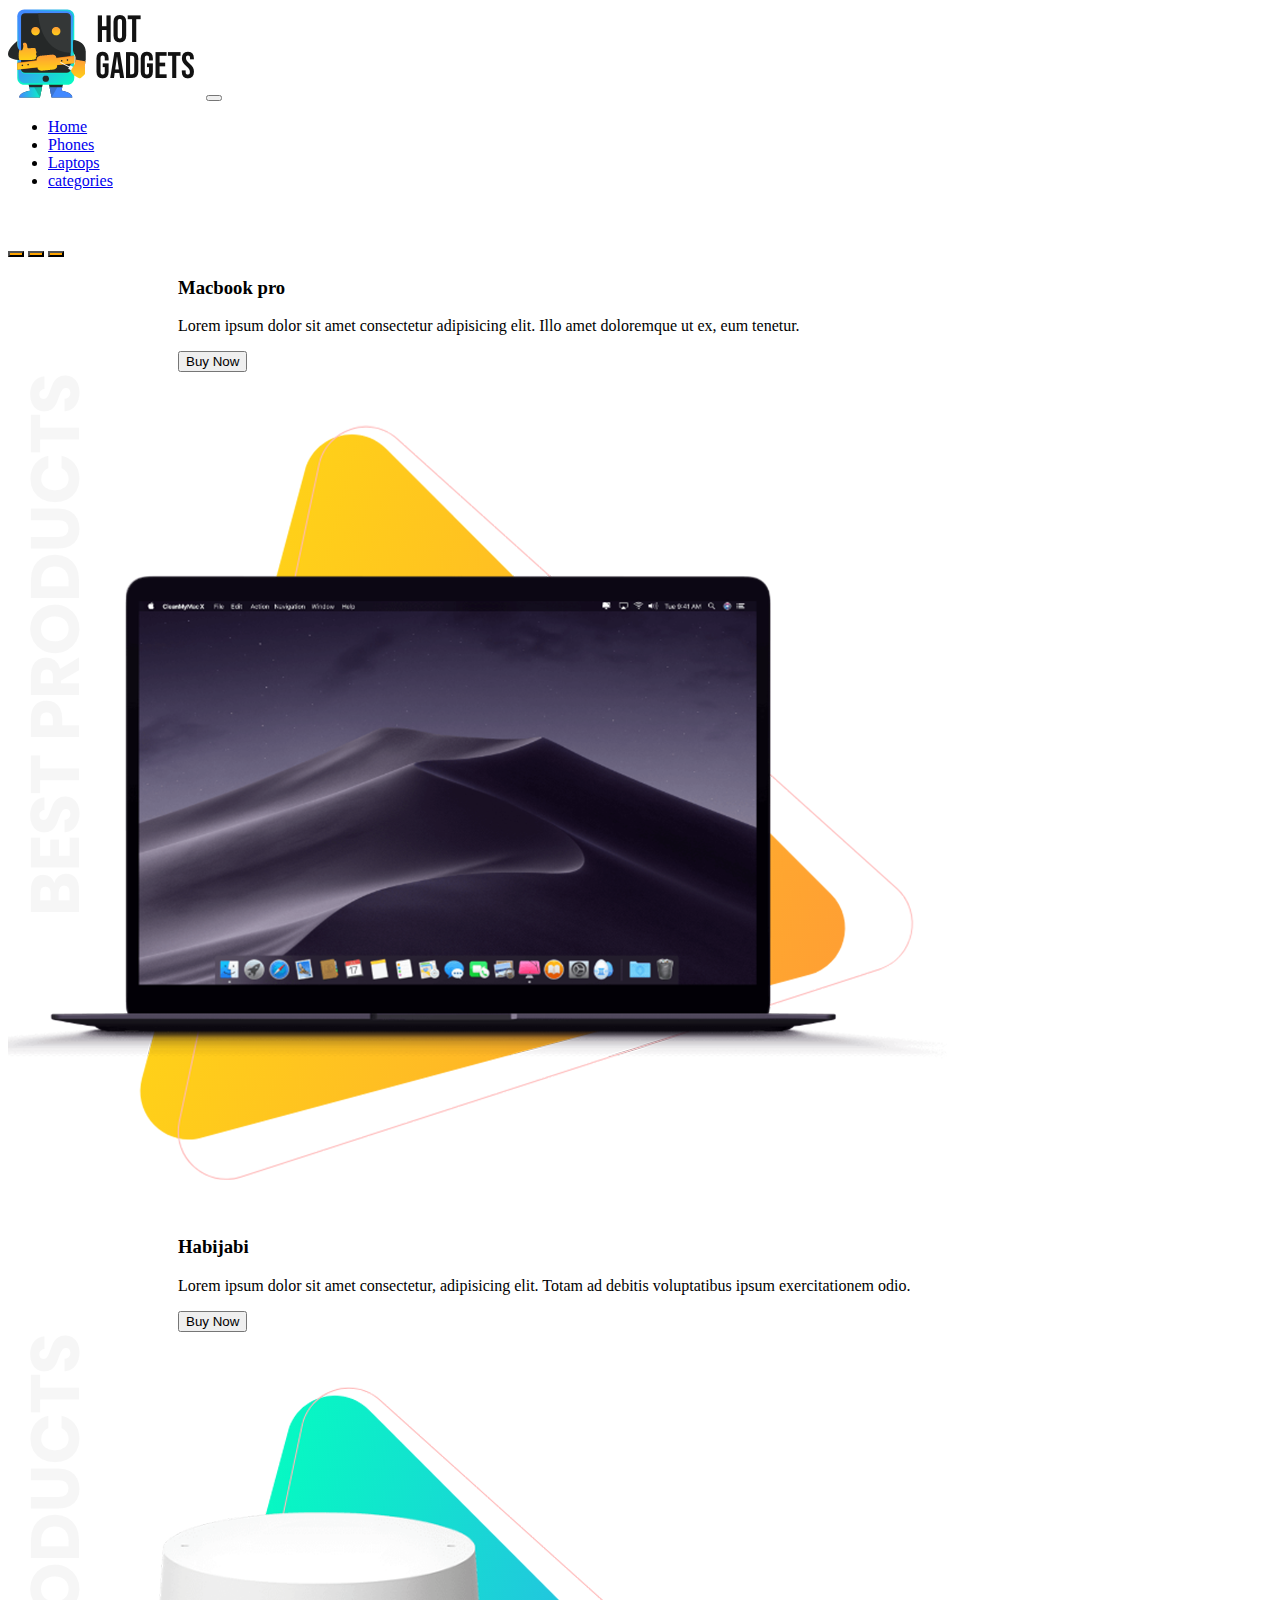
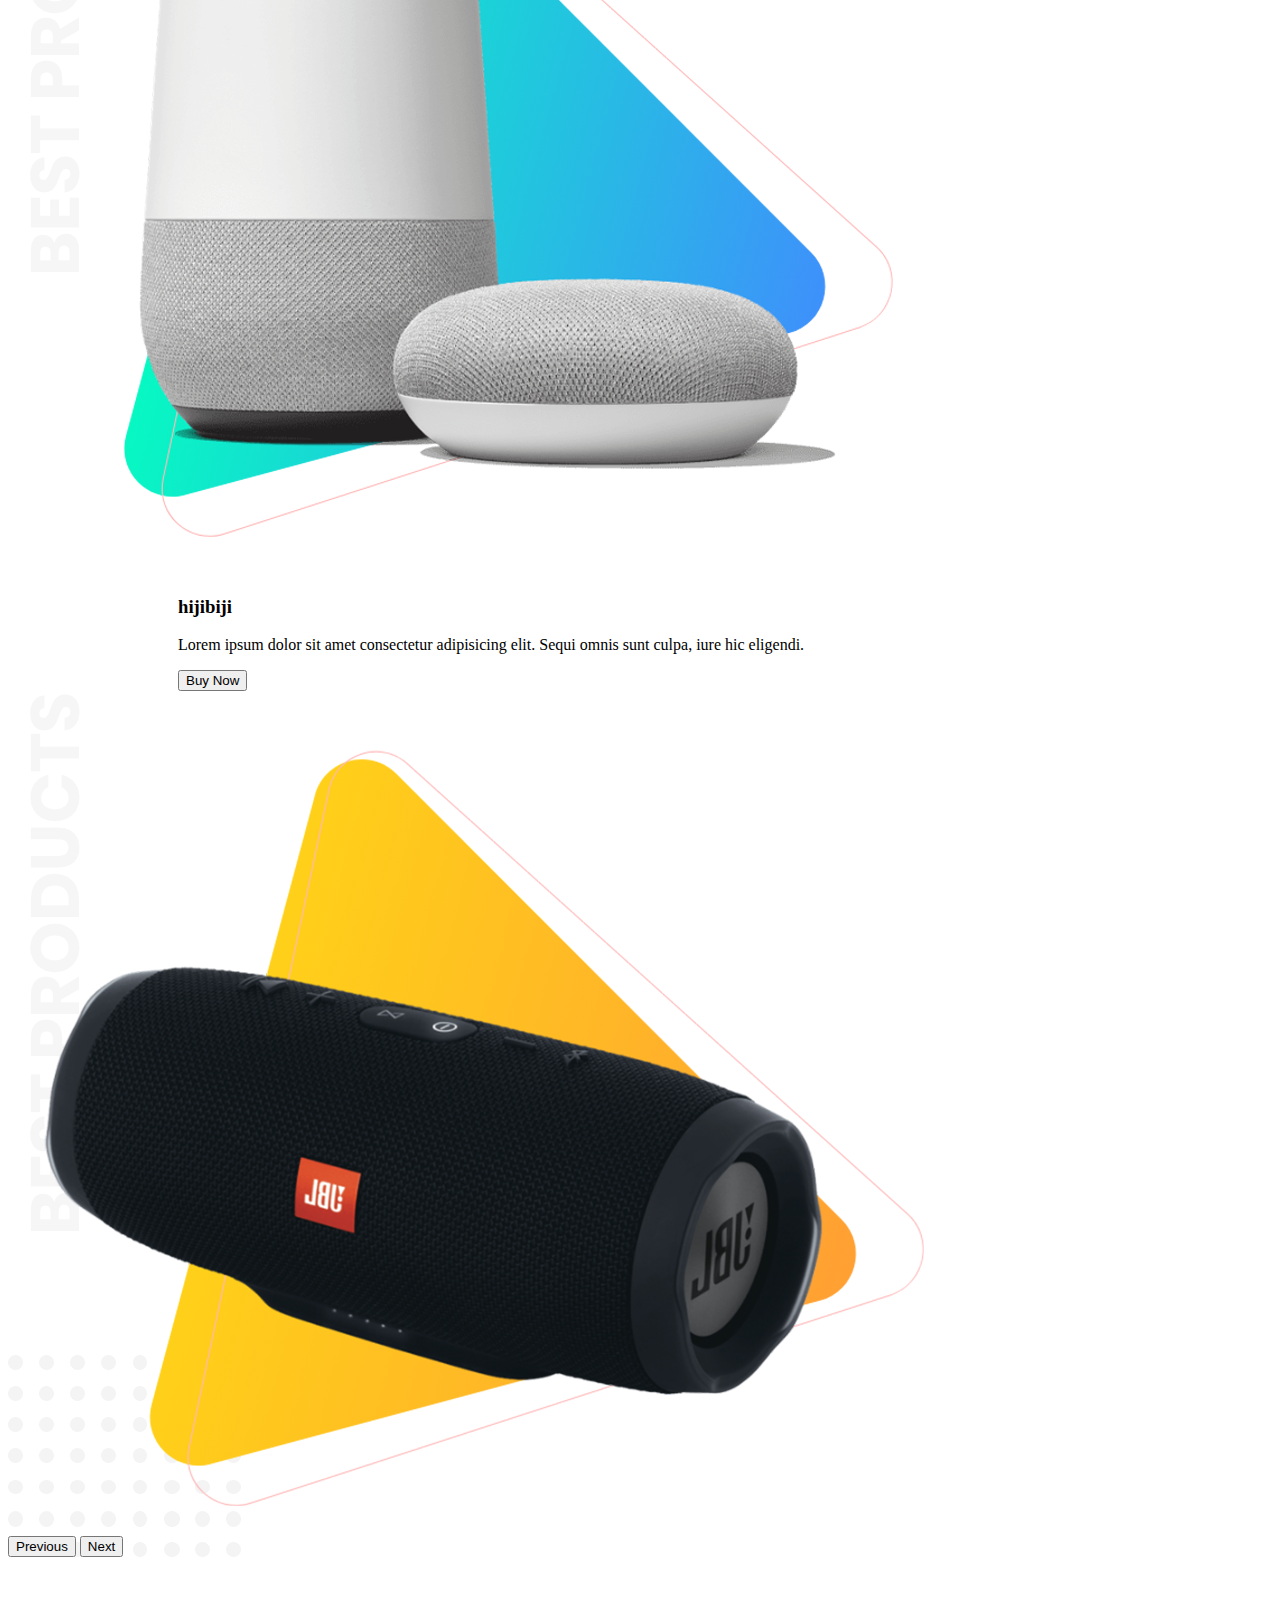
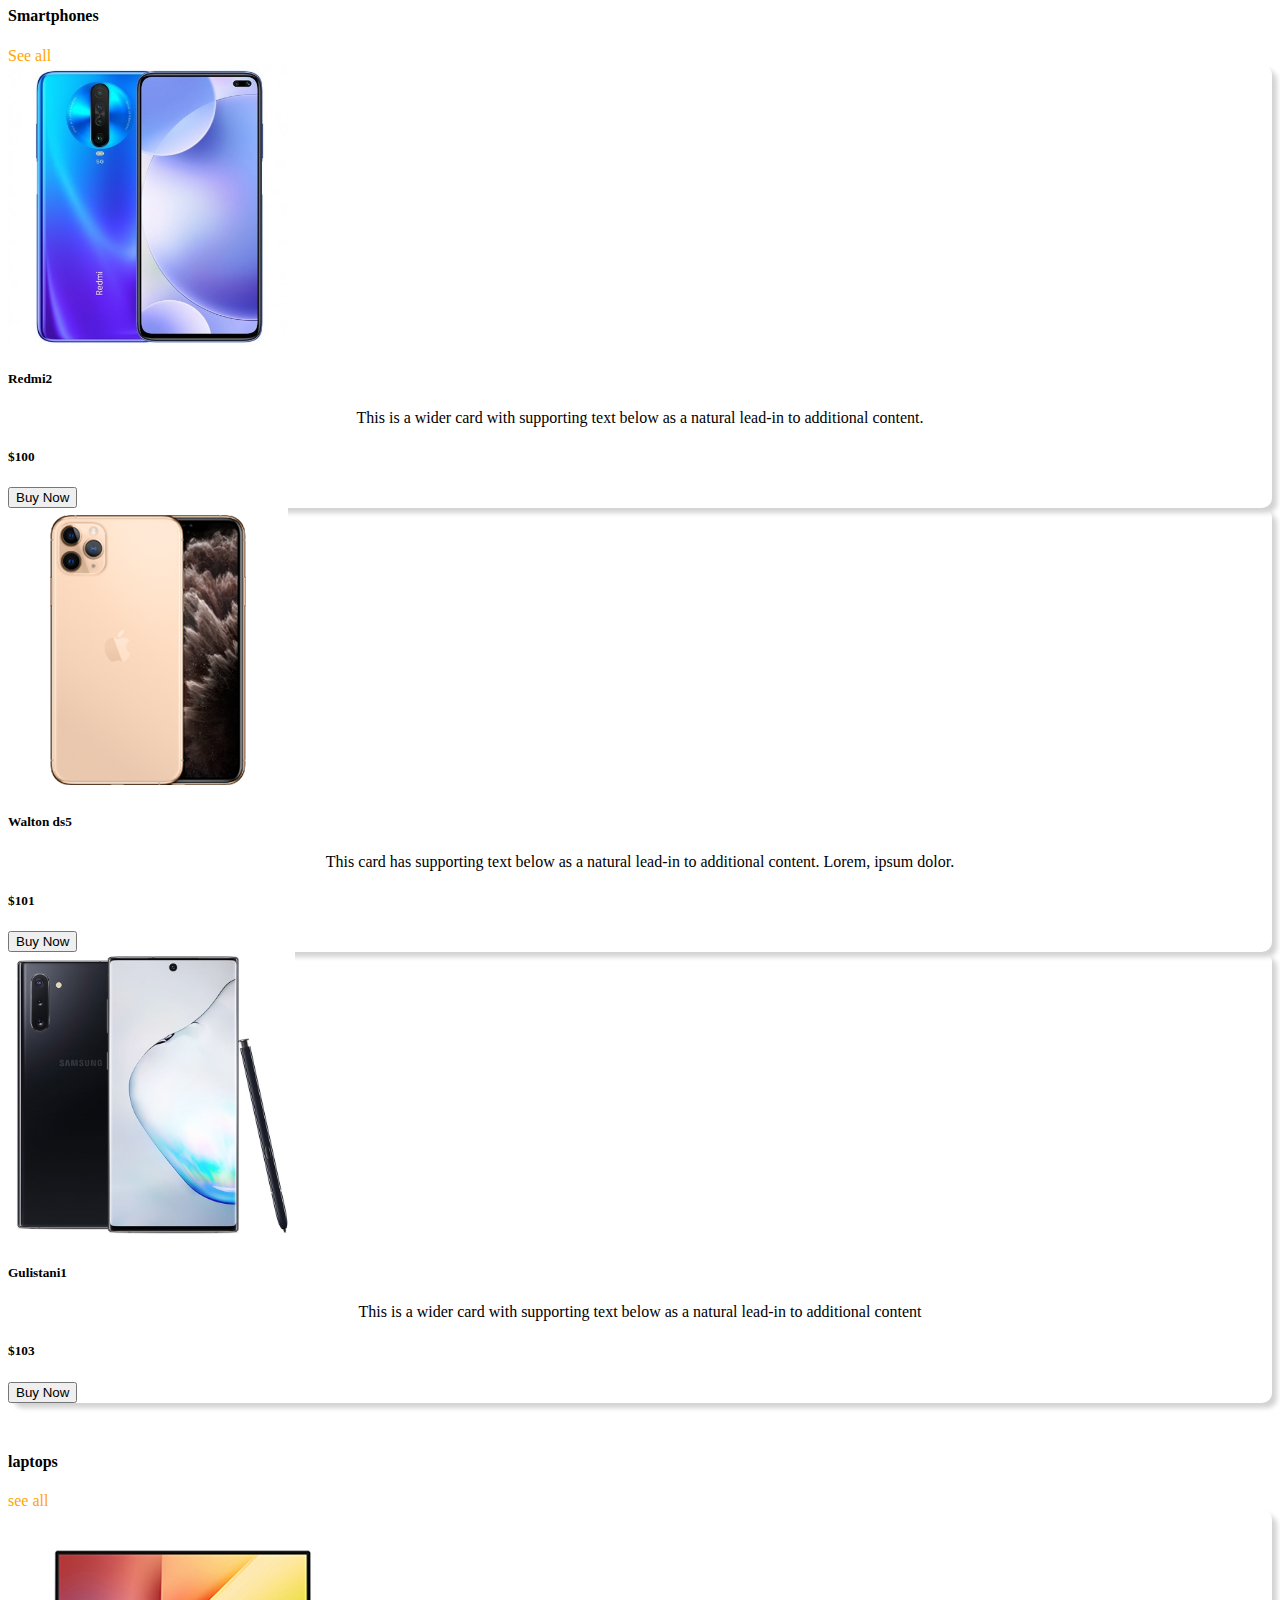
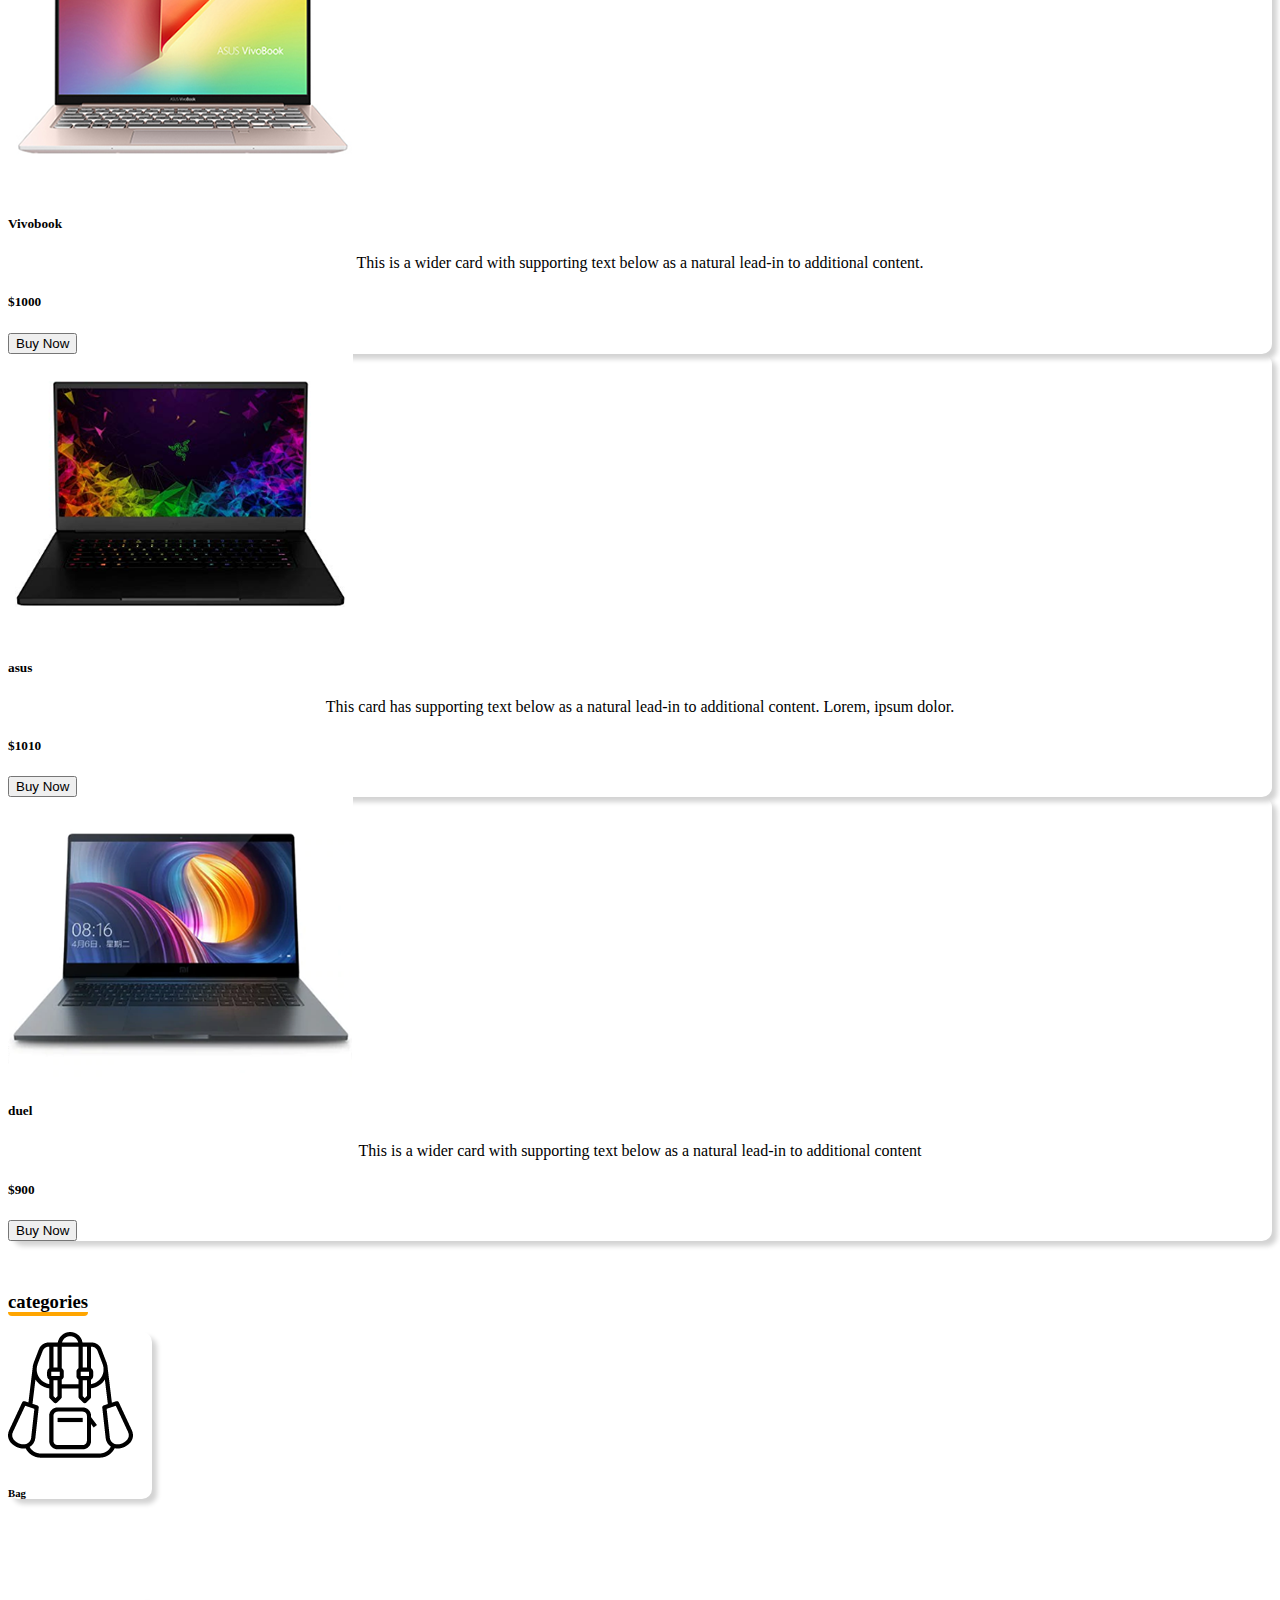
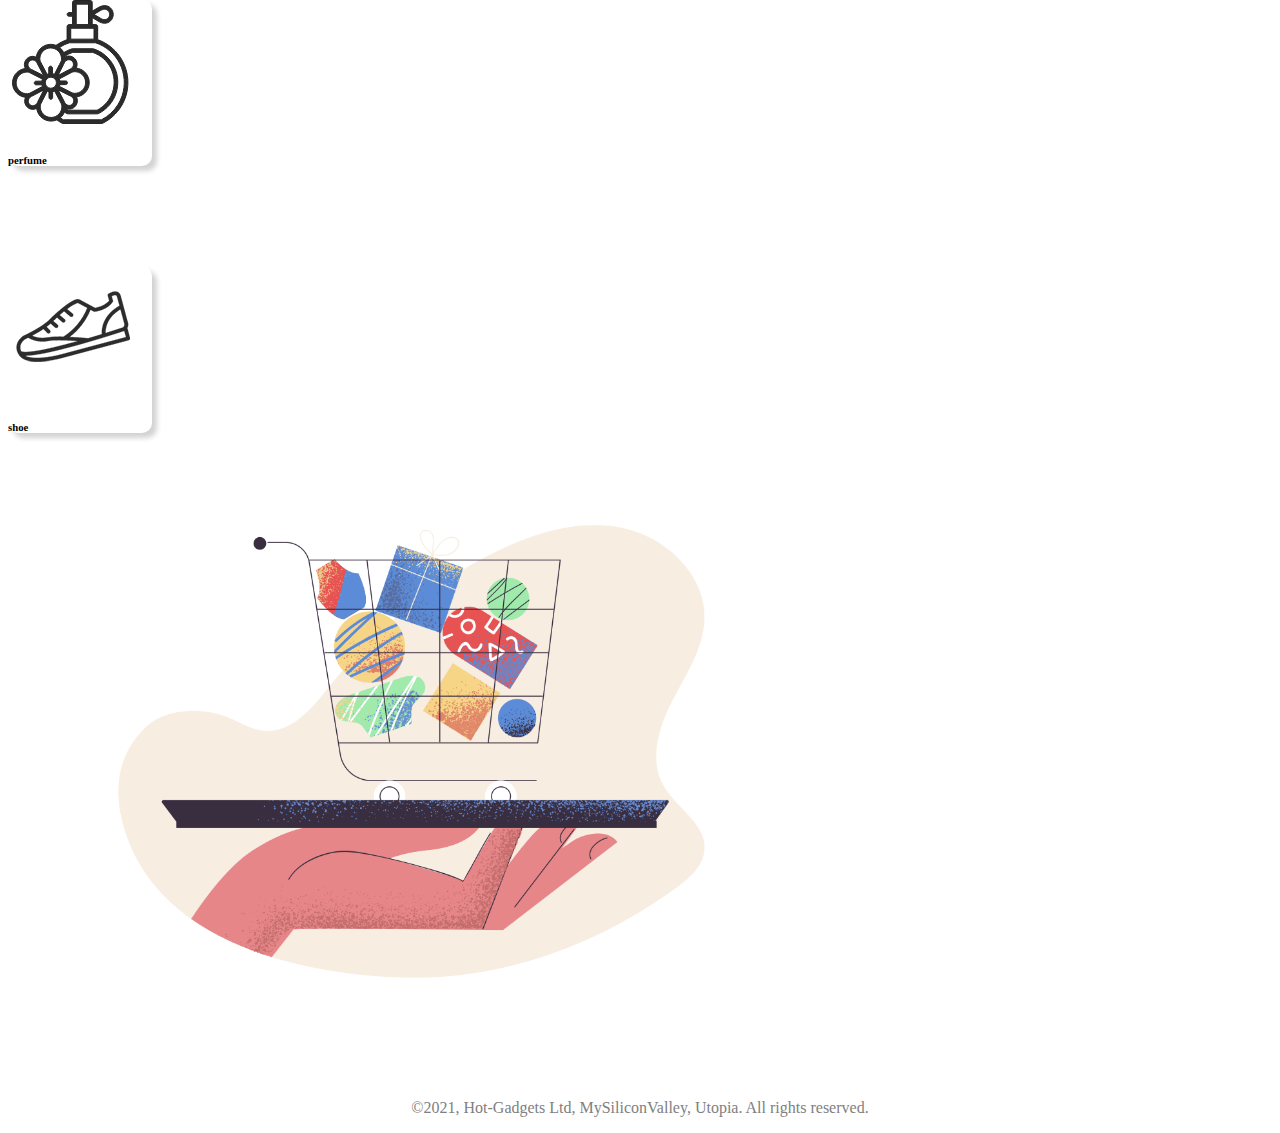
==== commit 6fd96bd9: "Update index.html" ====
--- a/index.html
+++ b/index.html
@@ -254,8 +254,8 @@
     integrity="sha384-U1DAWAznBHeqEIlVSCgzq+c9gqGAJn5c/t99JyeKa9xxaYpSvHU5awsuZVVFIhvj"
     crossorigin="anonymous"></script>
   <footer>
-    <p> ©2021, Hot-Gadgets Ltd, silicon valley, IEA. All rights reserved.</p>
+    <p> ©2021, Hot-Gadgets Ltd, MySiliconValley, Utopia. All rights reserved.</p>
   </footer>
 </body>
 
-</html>+</html>
